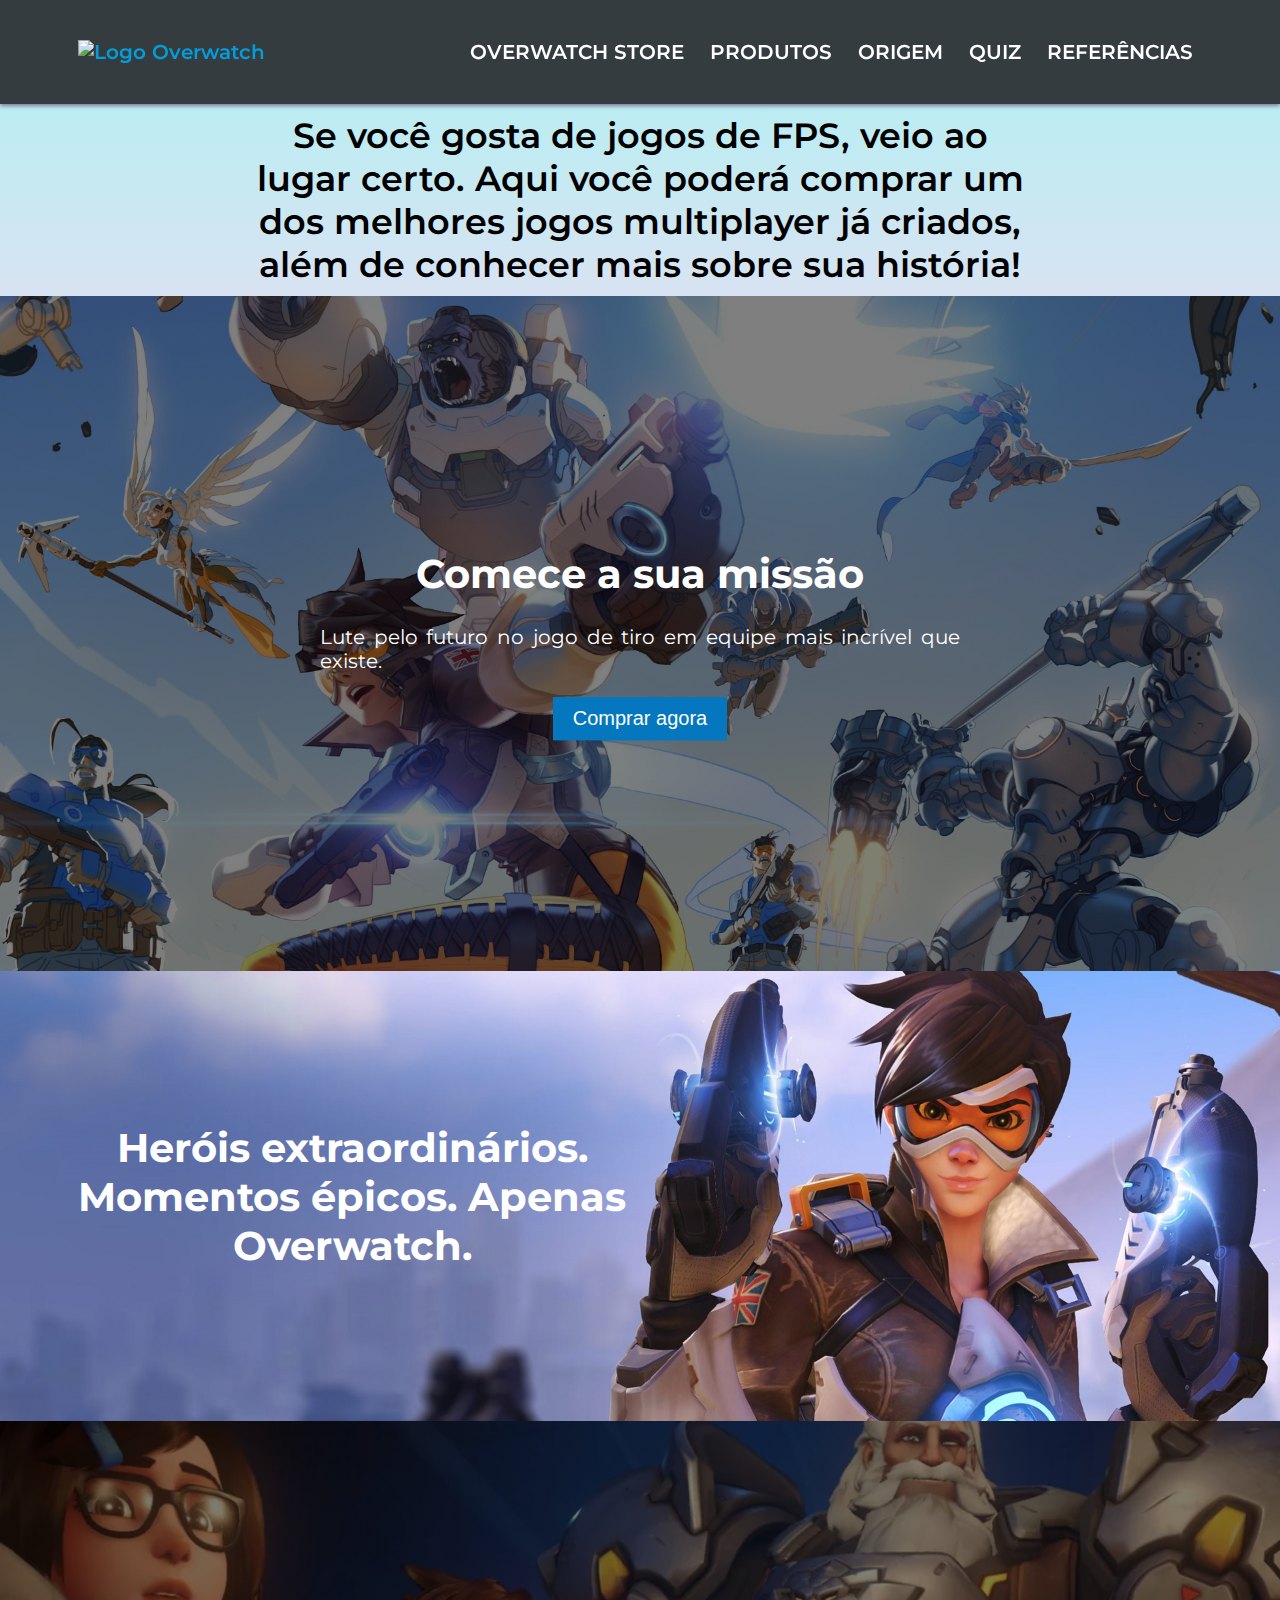
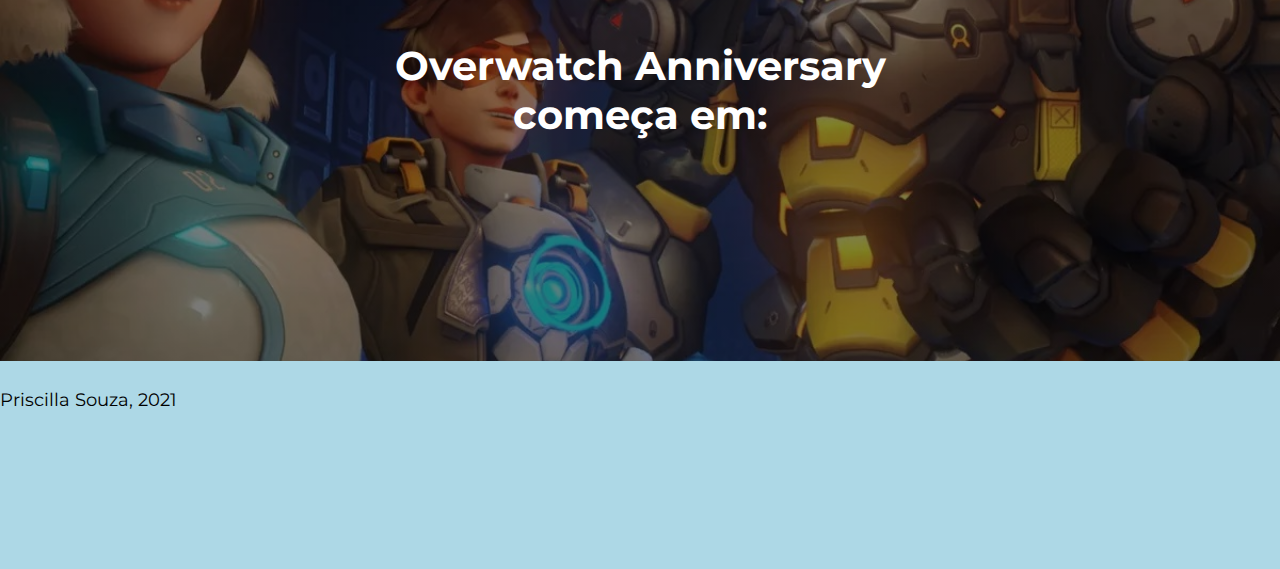
==== index.html @ 04c7e1fd "Adicionar página produtos, arrumar origem, index, adicionar buttons" ====
<!DOCTYPE html>
<html lang="pt-br">
<head>
    <meta charset="UTF-8">
    <meta http-equiv="X-UA-Compatible" content="IE=edge">
    <meta name="viewport" content="width=device-width, initial-scale=1.0">
    <title>Trabalho 2 – DPW</title>
    <link rel="stylesheet" href="css/normalize.css">
    <link rel="stylesheet" href="main.css">
    <link rel="stylesheet" href="css/index.css">

</head>
<body>
    <!--MENU DE NAVEGAÇÃO-->
    <nav class="navbar">
        <div>
            <a href="index.html" target="_self">
                <img class="logo" src="imagens/ow_logo.png" alt="Logo Overwatch">
            </a>
        </div>
        <ul class="navlinks">
            <li class="list-item"><a href="index.html" target="_self">Overwatch Store</a></li>
            <li class="list-item"><a href="produtos.html" target="_self">Produtos</a></li>
            <li class="list-item"><a href="origem.html" target="_self">Origem</a></li>
            <li class="list-item"><a href="quiz.html" target="_self">Quiz</a></li>
            <li class="list-item"><a href="referencias.html" target="_self">Referências</a></li>
        </ul>
    </nav>

    <div class="loja">
        <p class="sobrep">Se você gosta de jogos de FPS, veio ao lugar certo. Aqui você poderá comprar um dos melhores jogos multiplayer já criados, além de conhecer mais sobre sua história!</p>
        <!-- <img src="imagens/cities2.jpg" alt="exemplo"> -->
    </div>

    <!--BANNER 1-->
    <div class="buynow">
        <div class="bn-text">
            <h1 style="font-size:40px">Comece a sua missão</h1>
            <p>Lute pelo futuro no jogo de tiro em equipe mais incrível que existe.</p>
            <a href="produtos.html" target="_self"><button class="botao">Comprar agora</button></a>
        </div>
    </div>
    
    <!--BANNER 2-->
    <div class="hero-image">
        <div class="hero-text">
          <h1 style="font-size:40px">Heróis extraordinários. Momentos épicos. Apenas Overwatch.</h1>
          <!-- <p>Heróis extraordinários. Momentos épicos. Apenas Overwatch.</p> -->
          <!-- <button>Hire me</button> -->
        </div>
    </div>
   
    <!--BANNER COUNTDOWN-->
    <div class="event">
        <div class="event-text">
          <h1 style="font-size:40px">Overwatch Anniversary começa em:</h1>
          <p id="evento"></p>
        </div>
    </div>

    <footer class="footer">
        <p>Priscilla Souza, 2021</p>
    </footer>

    <script type="text/javascript" src="script.js"></script>
</body>
</html>
---- main.css ----
@charset "UTF-8";

@import url('https://fonts.googleapis.com/css2?family=Montserrat:wght@400;500;600;700;800;900&display=swap');

  /*-------------GERAL-------------*/
body {
  background-color: #F8F8F8;
  font-family: 'Montserrat', Arial, Helvetica, sans-serif;
  font-size: 20px;
}

h2 {
  color: #F20519;
}

h3 {
  color: #F20519;
}

p {
  text-align: justify;
}

strong {
  color: black;
  font-weight: 600;
}

  /*-------------SCROLLBAR-------------*/
::-webkit-scrollbar {
  width: 10px;
}
    
::-webkit-scrollbar-track {
  background-color: #F8F8F8;
}
    
::-webkit-scrollbar-thumb {
  background: #D9303E; 
}

::-webkit-scrollbar-thumb:hover {
  background: #940410; 
}

  /*-------------TOOLTIPS-------------*/
.tooltip {
  position: relative;
  display: inline-block;
  border-bottom: 1px dotted black;
}

.tooltip .tooltiptext {
  visibility: hidden;
  background-color: black;
  color: #fff;
  text-align: center;
  border-radius: 6px;
  padding: 5px;
  position: absolute;
  z-index: 1;
  top: 100%;
  left: -10%;
  margin-left: 0px;
}

.tooltip:hover .tooltiptext {
  visibility: visible;
}

    /*-------------NAVBAR-------------*/ 
nav {
    position: -webkit-sticky;
    position: sticky;
    top: 0;
    
}

.navbar {
  background-color: #353C40;
  color: white;
  display: flex;
  justify-content: space-around;
  align-items: center;
  font-size: 20px;
  font-family: 'Montserrat';
  font-weight: 600;
  z-index: 9999;
  box-shadow: 0px 2px 4px #7A7A9B;
}

.logo {
  height: 50px;
  width: auto;
  transition-duration: 1000ms;
}

.logo:hover {
  transform: rotate(-45deg);
}

.navlinks {
  list-style-type: none;
}

.navlinks li {
  display: inline-block;
  padding: 20px 10px;
}

.navlinks li a {
  text-decoration: none;
  color: white;
  text-transform: uppercase;
}

.navbar li a:hover {
  color: #F2BB13;
}

.logo a {
  text-decoration: none;
  color: white;
}

@media all and (max-width: 560px) {
  nav {
    position: unset;
  }

  .navbar {
      flex-direction: column;
  }

  .navbar li {
      display: block;
      border-top: 1px solid white;
      padding: 13px;
  }

  .navlinks {
      width: 100%; 
      text-align: center;
      padding-left: 0;
  }

  .logo {
      padding-top: 12px;
  }
}

  /*-------------LINKS GERAIS-------------*/
a:link {
  color: #049DD9;
  text-decoration: none;
}

a:visited {
  color: #0477BF;
  text-decoration: none;
}

a:hover {
  color: #940410; 
  text-decoration: none; 
}

a:active {
  color: #F20519; 
  text-decoration: none; 
}

  /*-------------FOOTER-------------*/
.footer {
  background-color: lightblue;
  font-size: 18px;
  text-align: center;
  width: 100%;
  padding-top: 10px;
  padding-bottom: 140px;;
  display: flexbox;
  flex-direction: column;
  justify-content: center;
  z-index: 1;
}

.footer p {
  /* margin-top: 130px; */
  justify-items: center;
}
---- css/index.css ----
/*-------------INDEX-------------*/
.sobrep {
    font-weight: 600;
    font-size: 35px;
    text-align: center;
}

.sobrep:hover {
    color: #0477BF;
}

.botao {
    background-color: #0477BF;
    border: 2px solid #0477BF;
    color: white;
    padding: 8px 18px;
    text-align: center;
    text-decoration: none;
    font-size: 20px;
    margin: 4px 2px;
    cursor: pointer;
}

.botao:hover {
    background: white;
    color: #0477BF;
    border: 2px solid #0477BF;
}

.loja {
    background: linear-gradient(#BBEDF2, #D8E3F2);
    padding: 0px;
    display: flex;
    flex-direction: column;
}

.loja p {
    flex-wrap: wrap;
    padding: 10px;
    max-width: 60%;
    margin: auto;
}

/* .loja img {
    max-width: 40%;
    display:flex;
    align-items: center;
} */

section {
    border: 1px solid #C8C8C8;
}

section p {
    font-size: 40px;
    text-align: center;
}

/*--BANNER--*/
body, html {
    height: 100%;
    margin: 0;
  }
  
.hero-image {
    background-image: url("banner1_copy.jpg");
    height: 50%;
    background-position: center;
    background-repeat: no-repeat;
    background-size: cover;
    position: relative;
    z-index: 1;
}

.hero-text {
    text-align: center;
    position: absolute;
    top: 50%;
    left: 50%;
    transform: translate(-95%, -50%);
    color: white;
    z-index: 1;
}

@media all and (max-width: 500px) {
    .hero-text {
        transform: translate(-73%, -50%);
    }

    .loja {
        flex-direction: column;
    }
}

@media all and (max-width: 380px) {
    .hero-text {
        transform: translate(-50%, -50%);
    }
}

/*--BANNER COMPRE AGORA--*/
.buynow {
    background-image: linear-gradient(rgba(0, 0, 0, 0.5), rgba(0, 0, 0, 0.5)), url("1820127.jpg");
    height: 75%;
    background-position: center;
    background-repeat: no-repeat;
    background-size: cover;
    position: relative;
}

.bn-text {
    text-align: center;
    position: absolute;
    top: 50%;
    left: 50%;
    transform: translate(-50%, -50%);
    color: white;
}

/*----COUNTDOWN EVENTO-----*/
.event {
    background-image: linear-gradient(rgba(0, 0, 0, 0.5), rgba(0, 0, 0, 0.5)), url("anniversary.jpg");
    height: 60%;
    background-position: center;
    background-repeat: no-repeat;
    background-size: cover;
    position: relative;
    z-index: 1;
}

.event-text {
    text-align: center;
    position: absolute;
    top: 50%;
    left: 50%;
    transform: translate(-50%, -50%);
    color: white;
    z-index: 1;
}

#evento {
    text-align: center;
    font-size: 30px;
}
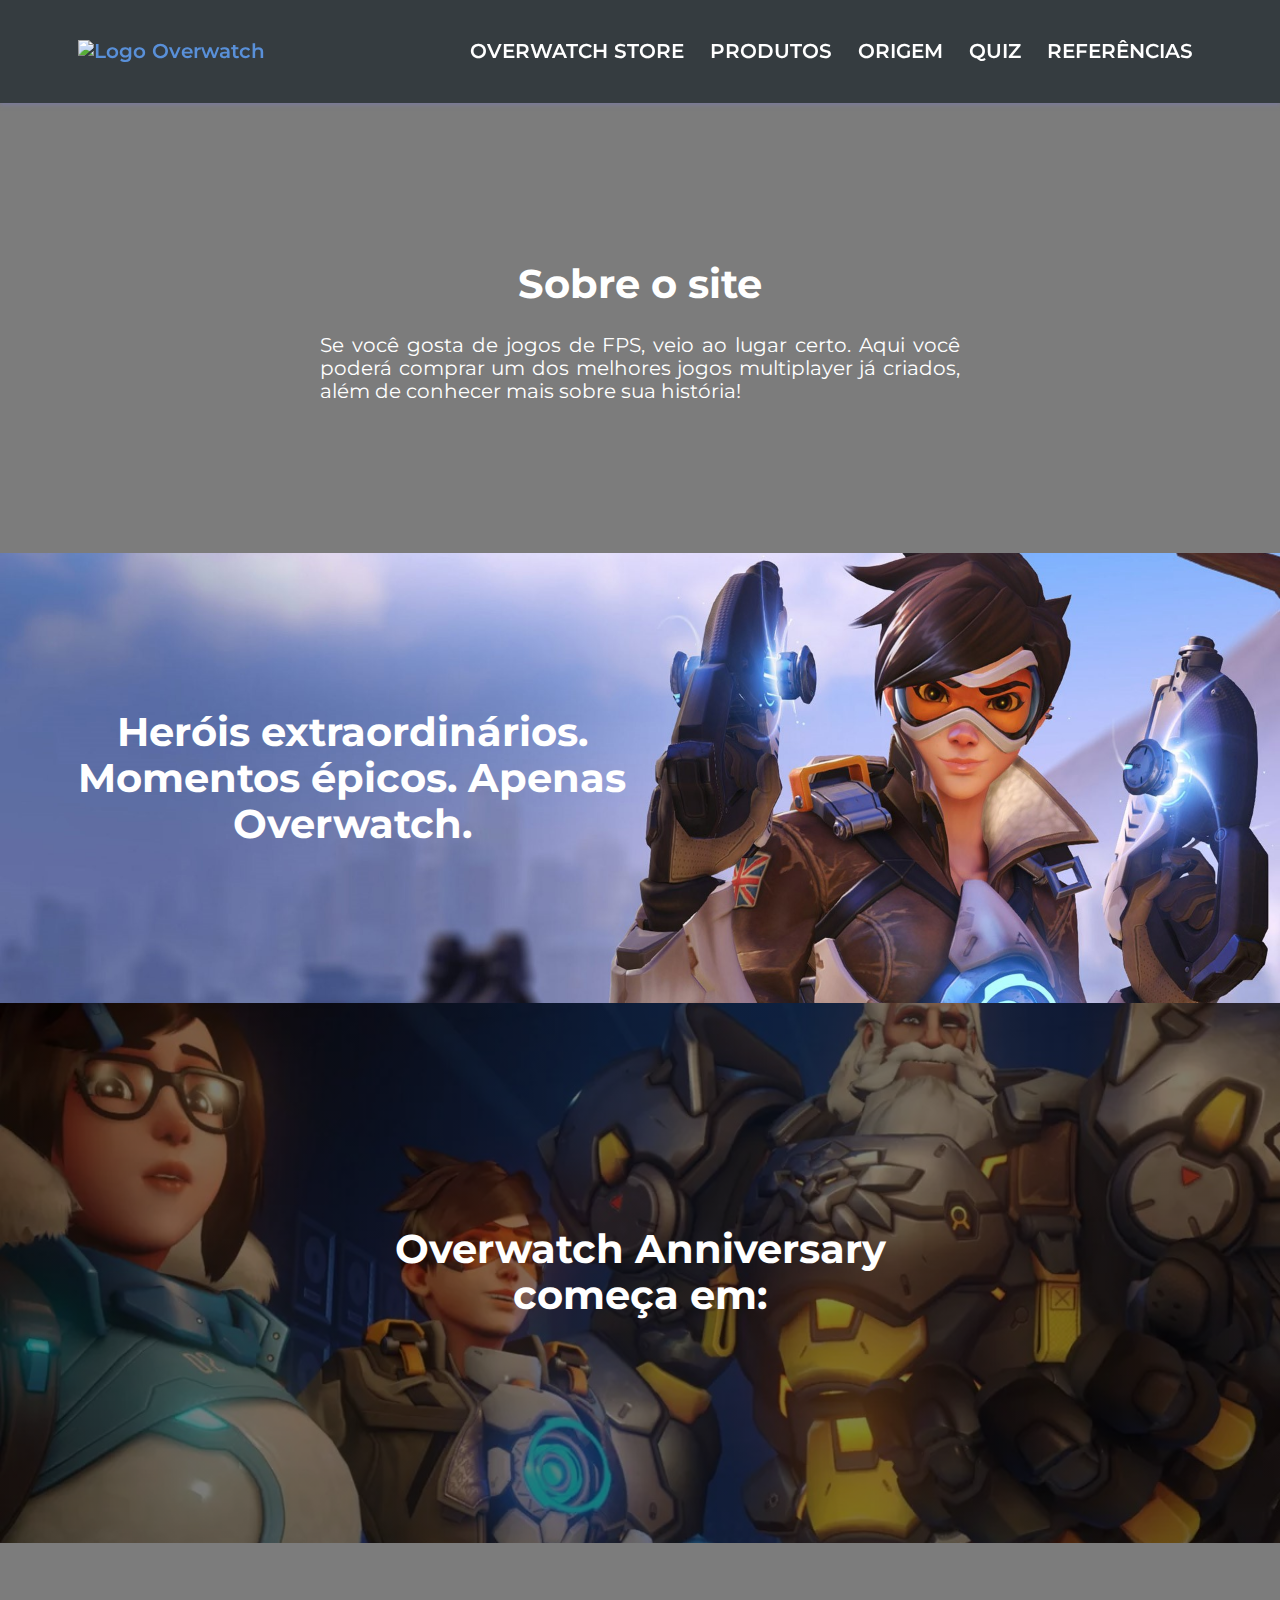
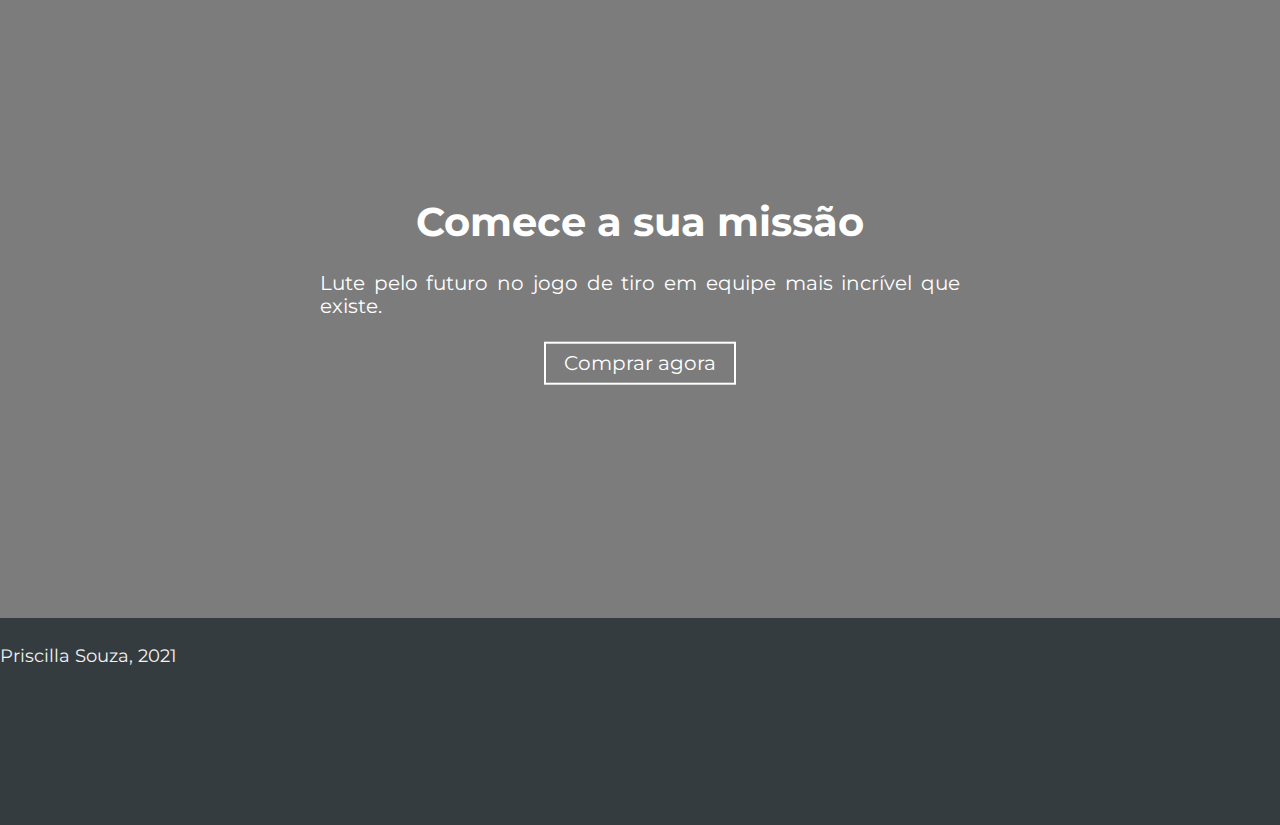
==== commit 996eb3f7: "Mudar imagens index, arrumar cores dos links" ====
--- a/index.html
+++ b/index.html
@@ -5,9 +5,9 @@
     <meta http-equiv="X-UA-Compatible" content="IE=edge">
     <meta name="viewport" content="width=device-width, initial-scale=1.0">
     <title>Trabalho 2 – DPW</title>
-    <link rel="stylesheet" href="css/normalize.css">
+    <link rel="stylesheet" href="normalize.css">
     <link rel="stylesheet" href="main.css">
-    <link rel="stylesheet" href="css/index.css">
+    <link rel="stylesheet" href="index.css">
 
 </head>
 <body>
@@ -27,12 +27,30 @@
         </ul>
     </nav>
 
-    <div class="loja">
-        <p class="sobrep">Se você gosta de jogos de FPS, veio ao lugar certo. Aqui você poderá comprar um dos melhores jogos multiplayer já criados, além de conhecer mais sobre sua história!</p>
-        <!-- <img src="imagens/cities2.jpg" alt="exemplo"> -->
+    <!--BANNER 1 - SOBRE O SITE-->
+    <div class="sobre-site">
+        <div class="sobre-text">
+          <h1 style="font-size:40px">Sobre o site</h1>
+          <p>Se você gosta de jogos de FPS, veio ao lugar certo. Aqui você poderá comprar um dos melhores jogos multiplayer já criados, além de conhecer mais sobre sua história!</p>
+        </div>
     </div>
 
-    <!--BANNER 1-->
+    <!--BANNER 2-->
+    <div class="hero-image">
+        <div class="hero-text">
+          <h1 style="font-size:40px">Heróis extraordinários. Momentos épicos. Apenas Overwatch.</h1>
+        </div>
+    </div>
+
+    <!--BANNER 3 - COUNTDOWN-->
+    <div class="event">
+        <div class="event-text">
+          <h1 style="font-size:40px">Overwatch Anniversary começa em:</h1>
+          <p id="evento"></p>
+        </div>
+    </div>
+
+    <!--BANNER 4 - COMPRE AGORA-->
     <div class="buynow">
         <div class="bn-text">
             <h1 style="font-size:40px">Comece a sua missão</h1>
@@ -41,23 +59,7 @@
         </div>
     </div>
     
-    <!--BANNER 2-->
-    <div class="hero-image">
-        <div class="hero-text">
-          <h1 style="font-size:40px">Heróis extraordinários. Momentos épicos. Apenas Overwatch.</h1>
-          <!-- <p>Heróis extraordinários. Momentos épicos. Apenas Overwatch.</p> -->
-          <!-- <button>Hire me</button> -->
-        </div>
-    </div>
-   
-    <!--BANNER COUNTDOWN-->
-    <div class="event">
-        <div class="event-text">
-          <h1 style="font-size:40px">Overwatch Anniversary começa em:</h1>
-          <p id="evento"></p>
-        </div>
-    </div>
-
+    <!--FOOTER-->
     <footer class="footer">
         <p>Priscilla Souza, 2021</p>
     </footer>
--- a/main.css
+++ b/main.css
@@ -115,7 +115,7 @@
 }
 
 .navbar li a:hover {
-  color: #F2BB13;
+  color: #F26513;
 }
 
 .logo a {
@@ -151,28 +151,28 @@
 
   /*-------------LINKS GERAIS-------------*/
 a:link {
-  color: #049DD9;
+  color: #5990D9;
   text-decoration: none;
 }
 
 a:visited {
-  color: #0477BF;
+  color: #5581D9;
   text-decoration: none;
 }
 
 a:hover {
-  color: #940410; 
+  color: #D94625; 
   text-decoration: none; 
 }
 
 a:active {
-  color: #F20519; 
+  color: #F26513; 
   text-decoration: none; 
 }
 
   /*-------------FOOTER-------------*/
 .footer {
-  background-color: lightblue;
+  background-color: #353C40;
   font-size: 18px;
   text-align: center;
   width: 100%;
@@ -187,4 +187,5 @@
 .footer p {
   /* margin-top: 130px; */
   justify-items: center;
+  color: #F2F2F2;
 }
--- a/index.css
+++ b/index.css
@@ -0,0 +1,130 @@
+    /*-------------INDEX-------------*/
+.botao {
+    background-color: transparent;
+    border: 2px solid white;
+    color: white;
+    padding: 8px 18px;
+    text-align: center;
+    text-decoration: none;
+    font-size: 20px;
+    margin: 4px 2px;
+    cursor: pointer;
+}
+
+.botao:hover {
+    background:#F2A922;
+    color: white;
+    border: 2px solid #F2A922;
+}
+
+section {
+    border: 1px solid #C8C8C8;
+}
+
+section p {
+    font-size: 40px;
+    text-align: center;
+}
+
+/*--BANNER--*/
+body, html {
+    height: 100%;
+    margin: 0;
+  }
+  
+.hero-image {
+    background-image: url("imagens/banner1_copy.jpg");
+    height: 50%;
+    background-position: center;
+    background-repeat: no-repeat;
+    background-size: cover;
+    position: relative;
+
+}
+
+.hero-text {
+    text-align: center;
+    position: absolute;
+    top: 50%;
+    left: 50%;
+    transform: translate(-95%, -50%);
+    color: white;
+}
+
+@media all and (max-width: 500px) {
+    .hero-text {
+        transform: translate(-73%, -50%);
+    }
+
+    .loja {
+        flex-direction: column;
+    }
+}
+
+@media all and (max-width: 380px) {
+    .hero-text {
+        transform: translate(-50%, -50%);
+    }
+}
+
+/*--SOBRE O SITE--*/
+.sobre-site {
+    background-image: linear-gradient(rgba(0, 0, 0, 0.5), rgba(0, 0, 0, 0.5)), url("imagens/busan3.jpg");
+    height: 50%;
+    background-position: center;
+    background-repeat: no-repeat;
+    background-size: cover;
+    position: relative;
+}
+
+.sobre-text {
+    text-align: center;
+    position: absolute;
+    top: 50%;
+    left: 50%;
+    transform: translate(-50%, -50%);
+    color: white;
+}
+
+/*--BANNER COMPRE AGORA--*/
+.buynow {
+    background-image: linear-gradient(rgba(0, 0, 0, 0.5), rgba(0, 0, 0, 0.5)), url("imagens/1820127.jpg");
+    height: 75%;
+    background-position: center;
+    background-repeat: no-repeat;
+    background-size: cover;
+    position: relative;
+}
+
+.bn-text {
+    text-align: center;
+    position: absolute;
+    top: 50%;
+    left: 50%;
+    transform: translate(-50%, -50%);
+    color: white;
+}
+
+/*----COUNTDOWN EVENTO-----*/
+.event {
+    background-image: linear-gradient(rgba(0, 0, 0, 0.5), rgba(0, 0, 0, 0.5)), url("imagens/anniversary.jpg");
+    height: 60%;
+    background-position: center;
+    background-repeat: no-repeat;
+    background-size: cover;
+    position: relative;
+}
+
+.event-text {
+    text-align: center;
+    position: absolute;
+    top: 50%;
+    left: 50%;
+    transform: translate(-50%, -50%);
+    color: white;
+}
+
+#evento {
+    text-align: center;
+    font-size: 30px;
+}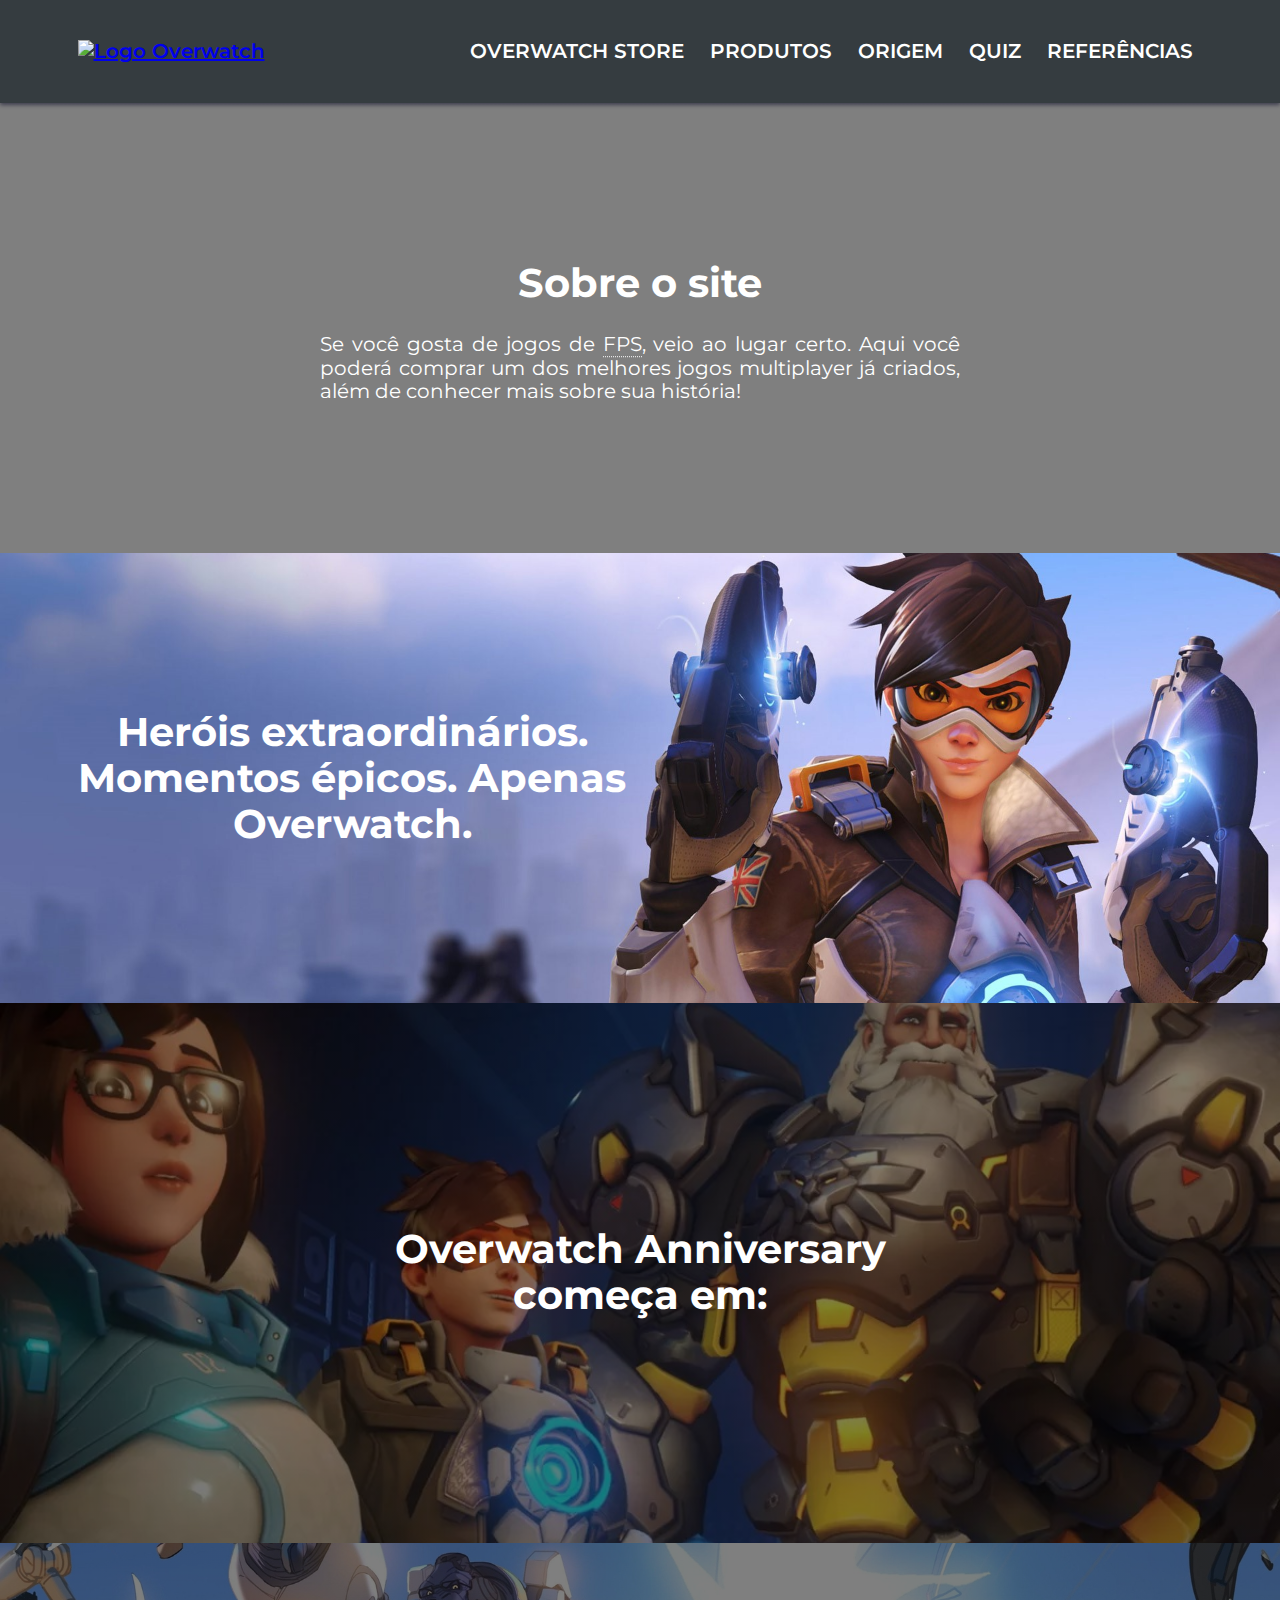
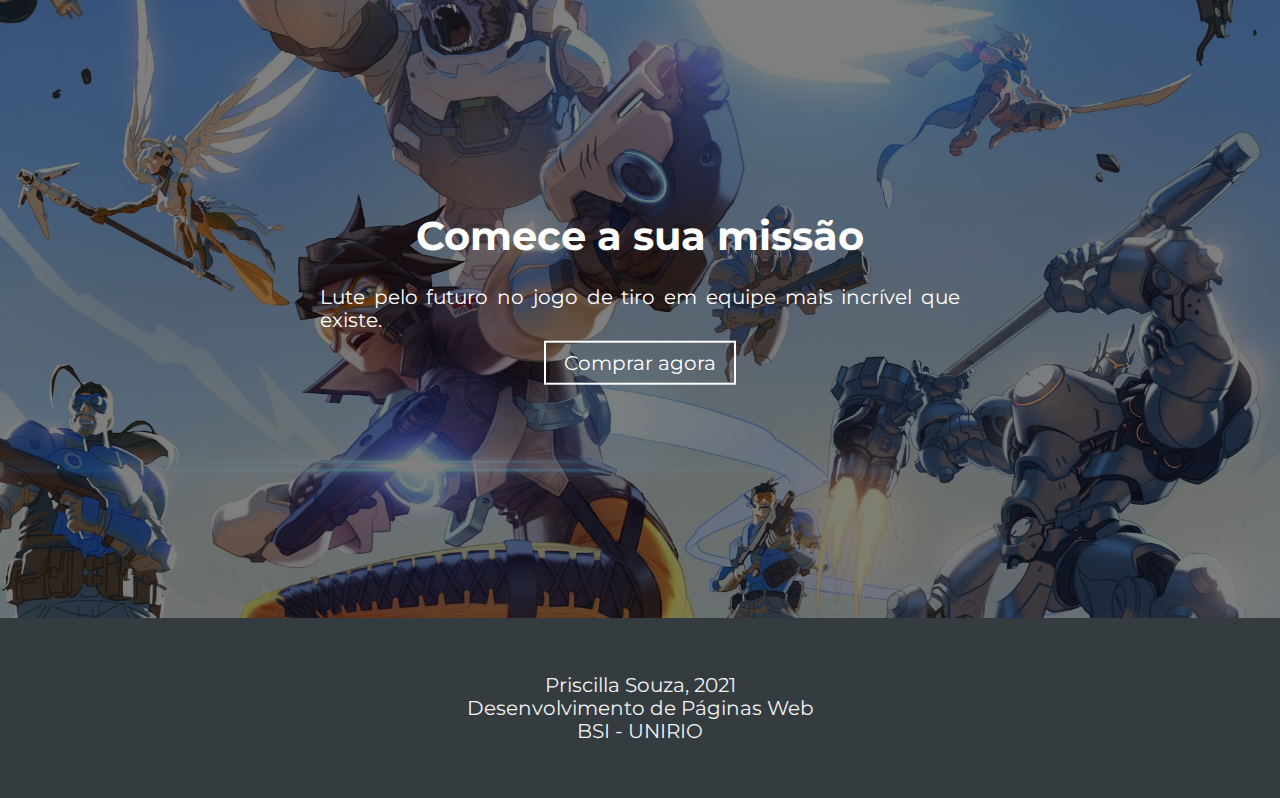
==== commit 35937962: "footer corrigido" ====
--- a/index.html
+++ b/index.html
@@ -8,62 +8,70 @@
     <link rel="stylesheet" href="normalize.css">
     <link rel="stylesheet" href="main.css">
     <link rel="stylesheet" href="index.css">
-
 </head>
 <body>
     <!--MENU DE NAVEGAÇÃO-->
     <nav class="navbar">
-        <div>
+        <div class="div-icon">
             <a href="index.html" target="_self">
                 <img class="logo" src="imagens/ow_logo.png" alt="Logo Overwatch">
             </a>
         </div>
-        <ul class="navlinks">
+        <ul class="navlinks" id="navlist" style="background-color: #353C40;">
             <li class="list-item"><a href="index.html" target="_self">Overwatch Store</a></li>
             <li class="list-item"><a href="produtos.html" target="_self">Produtos</a></li>
             <li class="list-item"><a href="origem.html" target="_self">Origem</a></li>
             <li class="list-item"><a href="quiz.html" target="_self">Quiz</a></li>
             <li class="list-item"><a href="referencias.html" target="_self">Referências</a></li>
         </ul>
+        <div class="menu" id="toggle-button">
+            <div class="menu-line"></div>
+            <div class="menu-line"></div>
+            <div class="menu-line"></div>
+        </div>
     </nav>
 
     <!--BANNER 1 - SOBRE O SITE-->
-    <div class="sobre-site">
+    <header class="sobre-site">
         <div class="sobre-text">
           <h1 style="font-size:40px">Sobre o site</h1>
-          <p>Se você gosta de jogos de FPS, veio ao lugar certo. Aqui você poderá comprar um dos melhores jogos multiplayer já criados, além de conhecer mais sobre sua história!</p>
+          <p>Se você gosta de jogos de <span class="tooltip">FPS<span class="tooltiptext">Jogos de tiro em primeira pessoa</span></span>, veio ao lugar certo. Aqui você poderá comprar um dos melhores jogos multiplayer já criados, além de conhecer mais sobre sua história!</p>
         </div>
-    </div>
+    </header>
 
     <!--BANNER 2-->
-    <div class="hero-image">
+    <header class="hero-image">
         <div class="hero-text">
           <h1 style="font-size:40px">Heróis extraordinários. Momentos épicos. Apenas Overwatch.</h1>
         </div>
-    </div>
+    </header>
 
     <!--BANNER 3 - COUNTDOWN-->
-    <div class="event">
+    <header class="event">
         <div class="event-text">
           <h1 style="font-size:40px">Overwatch Anniversary começa em:</h1>
           <p id="evento"></p>
         </div>
-    </div>
+    </header>
 
     <!--BANNER 4 - COMPRE AGORA-->
-    <div class="buynow">
+    <header class="buynow">
         <div class="bn-text">
             <h1 style="font-size:40px">Comece a sua missão</h1>
             <p>Lute pelo futuro no jogo de tiro em equipe mais incrível que existe.</p>
-            <a href="produtos.html" target="_self"><button class="botao">Comprar agora</button></a>
+            <a href="produtos.html" target="_self" class="botao" style="color: white;">Comprar agora</a>
+
         </div>
-    </div>
+    </header>
     
     <!--FOOTER-->
     <footer class="footer">
-        <p>Priscilla Souza, 2021</p>
+        <p class="footer-item">Priscilla Souza, 2021</p>
+        <p class="footer-item">Desenvolvimento de Páginas Web</p>
+        <p class="footer-item">BSI - UNIRIO</p>
     </footer>
 
-    <script type="text/javascript" src="script.js"></script>
+    <!--JAVASCRIPT-->
+    <script src="script.js"></script>
 </body>
 </html>--- a/main.css
+++ b/main.css
@@ -4,17 +4,16 @@
 
   /*-------------GERAL-------------*/
 body {
-  background-color: #F8F8F8;
   font-family: 'Montserrat', Arial, Helvetica, sans-serif;
   font-size: 20px;
 }
 
 h2 {
-  color: #F20519;
+  color: #1F1B1A;
 }
 
 h3 {
-  color: #F20519;
+  color: #1F1B1A;
 }
 
 p {
@@ -32,15 +31,15 @@
 }
     
 ::-webkit-scrollbar-track {
-  background-color: #F8F8F8;
+  background-color: transparent;
 }
     
 ::-webkit-scrollbar-thumb {
-  background: #D9303E; 
+  background: #F26513; 
 }
 
 ::-webkit-scrollbar-thumb:hover {
-  background: #940410; 
+  background: #D94625; 
 }
 
   /*-------------TOOLTIPS-------------*/
@@ -52,7 +51,7 @@
 
 .tooltip .tooltiptext {
   visibility: hidden;
-  background-color: black;
+  background-color: #353C40;
   color: #fff;
   text-align: center;
   border-radius: 6px;
@@ -62,20 +61,14 @@
   top: 100%;
   left: -10%;
   margin-left: 0px;
+  width: 200px;
 }
 
 .tooltip:hover .tooltiptext {
   visibility: visible;
 }
 
-    /*-------------NAVBAR-------------*/ 
-nav {
-    position: -webkit-sticky;
-    position: sticky;
-    top: 0;
-    
-}
-
+  /*-------------NAVBAR-------------*/ 
 .navbar {
   background-color: #353C40;
   color: white;
@@ -123,11 +116,20 @@
   color: white;
 }
 
-@media all and (max-width: 560px) {
-  nav {
-    position: unset;
-  }
+/* menu pequeno */
+.menu-line {
+  width: 20px;
+  height: 4px;
+  background-color: white;
+  margin-bottom: 4px;
+  border-radius: 10px;
+}
 
+.menu {
+  display: none;
+}
+
+@media all and (max-width: 850px) {
   .navbar {
       flex-direction: column;
   }
@@ -142,50 +144,53 @@
       width: 100%; 
       text-align: center;
       padding-left: 0;
+      margin-bottom: 0;
+      display: none;
   }
 
   .logo {
+      height: 37px;
       padding-top: 12px;
+      margin-bottom: 10px;
+      margin-left: 10px;
   }
-}
 
-  /*-------------LINKS GERAIS-------------*/
-a:link {
-  color: #5990D9;
-  text-decoration: none;
-}
+  .menu {
+    display: block;
+    position: absolute;
+    right: 15px;
+    top: 22px;
+    width: 25px;
+  }
+  
+  .div-icon {
+    width: 100%;
+  }
 
-a:visited {
-  color: #5581D9;
-  text-decoration: none;
-}
+  .active {
+    display: block;
+  }
 
-a:hover {
-  color: #D94625; 
-  text-decoration: none; 
-}
-
-a:active {
-  color: #F26513; 
-  text-decoration: none; 
+  #toggle-button {
+    cursor: pointer;
+  }
 }
 
   /*-------------FOOTER-------------*/
 .footer {
   background-color: #353C40;
-  font-size: 18px;
-  text-align: center;
+  font-size: 20px;
+  display: flex;
   width: 100%;
-  padding-top: 10px;
-  padding-bottom: 140px;;
-  display: flexbox;
+  height: 20%;
+  color: #F2F2F2;
+  justify-content: center;
   flex-direction: column;
-  justify-content: center;
-  z-index: 1;
 }
 
-.footer p {
-  /* margin-top: 130px; */
-  justify-items: center;
-  color: #F2F2F2;
+.footer-item {
+  align-items: center;
+  text-align: center;
+  margin: 0;
+  padding: 0;
 }
--- a/index.css
+++ b/index.css
@@ -17,13 +17,8 @@
     border: 2px solid #F2A922;
 }
 
-section {
-    border: 1px solid #C8C8C8;
-}
-
-section p {
-    font-size: 40px;
-    text-align: center;
+.tooltip {
+    border-bottom: 1px dotted white;
 }
 
 /*--BANNER--*/
@@ -86,7 +81,7 @@
     color: white;
 }
 
-/*--BANNER COMPRE AGORA--*/
+    /*----BANNER COMPRE AGORA----*/
 .buynow {
     background-image: linear-gradient(rgba(0, 0, 0, 0.5), rgba(0, 0, 0, 0.5)), url("imagens/1820127.jpg");
     height: 75%;
@@ -105,7 +100,7 @@
     color: white;
 }
 
-/*----COUNTDOWN EVENTO-----*/
+    /*----COUNTDOWN EVENTO----*/
 .event {
     background-image: linear-gradient(rgba(0, 0, 0, 0.5), rgba(0, 0, 0, 0.5)), url("imagens/anniversary.jpg");
     height: 60%;
